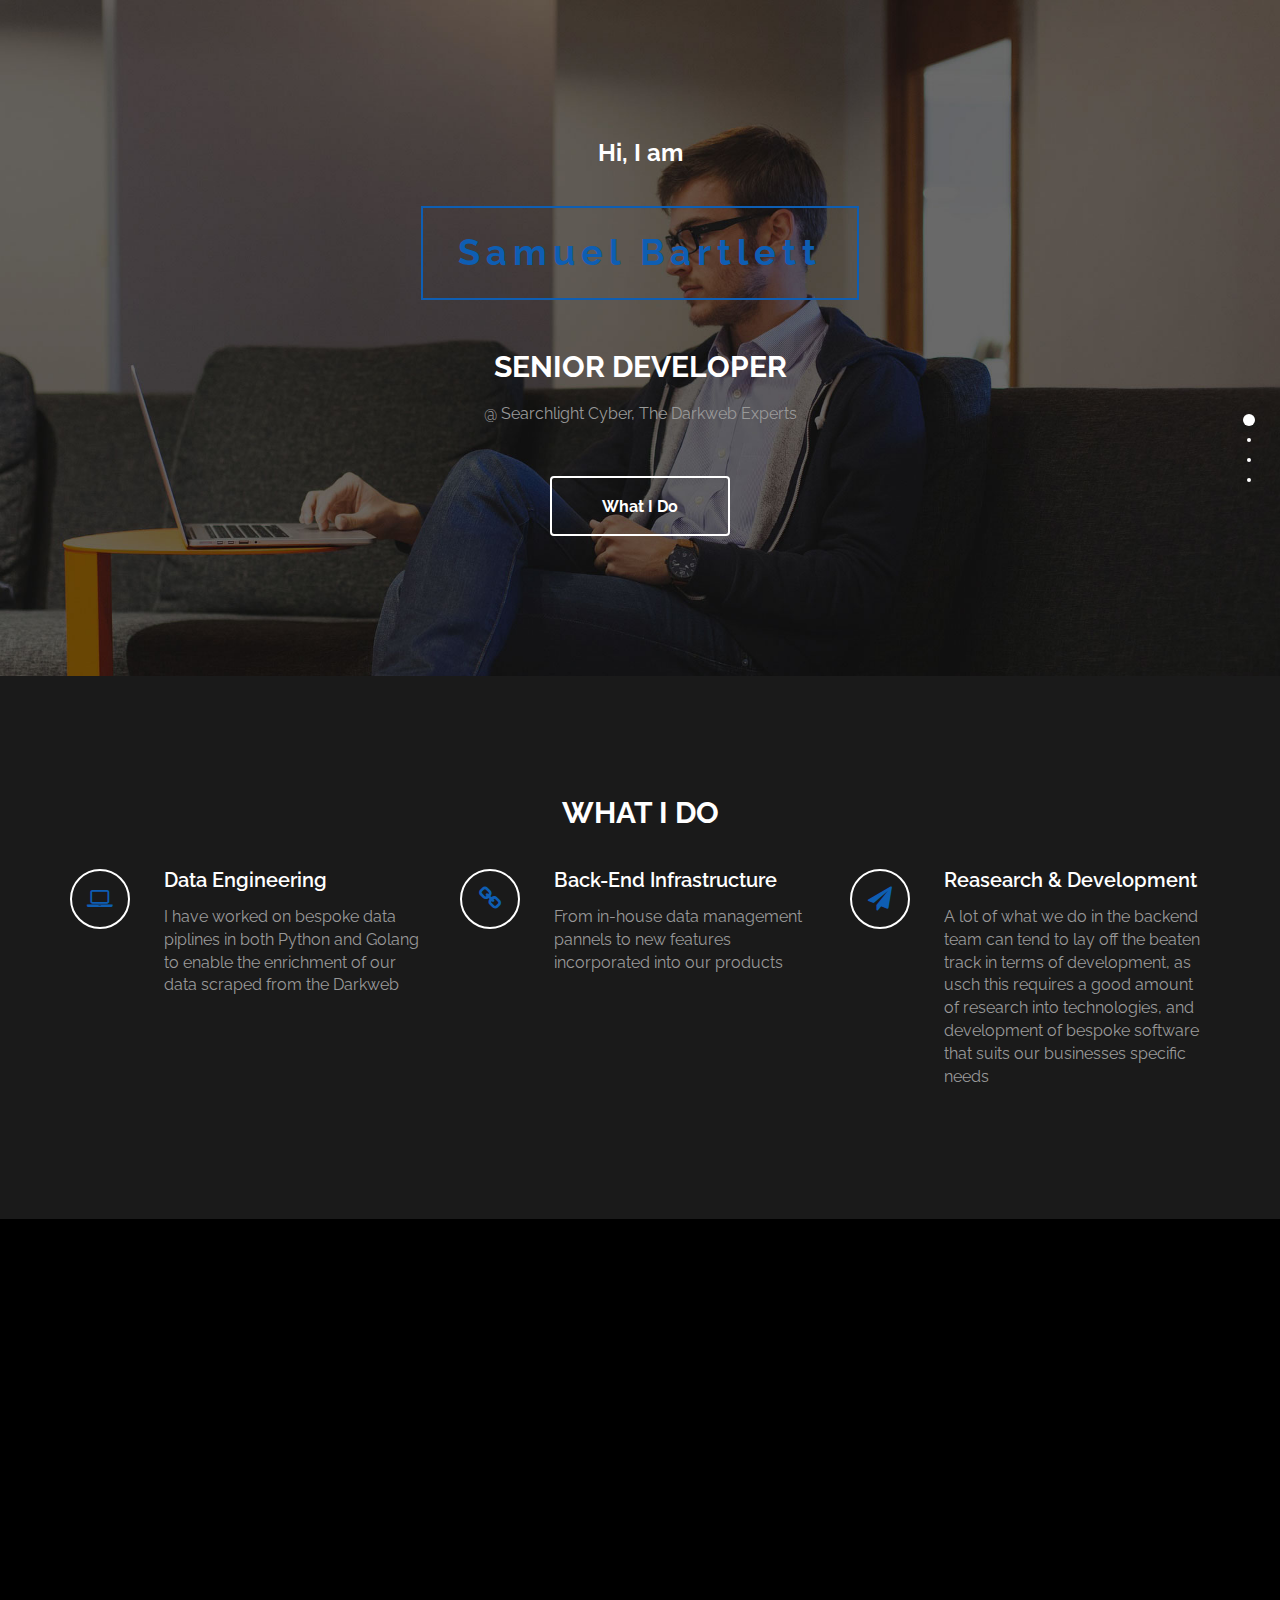
==== index.html @ 26bbbfbd "update project for github pages" ====
<html lang="en">
	<head>
		<meta charset="utf-8">

		<title>Samuel Bartlett</title>
		<meta name="keywords" content="">
		<meta name="description" content="">
        <meta name="author" content="templatemo">
        <!-- 
        Lavish HTML CSS Template
        https://templatemo.com/tm-458-lavish
        -->
        
		<meta http-equiv="X-UA-Compatible" content="IE=Edge">
		<meta http-equiv="Content-Type" content="text/html; charset=UTF-8" />
		<meta name="viewport" content="width=device-width, initial-scale=1">

		<!-- animate -->
		<link rel="stylesheet" href="css/animate.min.css">
		<!-- bootstrap -->
		<link rel="stylesheet" href="css/bootstrap.min.css">
		<!-- font-awesome -->
		<link rel="stylesheet" href="css/font-awesome.min.css">
		<!-- google font -->
		<link href='http://fonts.googleapis.com/css?family=Raleway:400,300,700,800' rel='stylesheet' type='text/css'>
		<!-- fullpage -->
		<link rel="stylesheet" href="css/jquery.fullPage.css">
		<!-- custom -->
		<link rel="stylesheet" href="css/templatemo-style.css">

	</head>
	<body>
<div id="fullpage">

	<!-- start home -->
	<div id="home" class="section">
		<div class="container">
			<div class="row">
				<div class="col-md-2"></div>
				<div class="col-md-8 wow fadeIn" data-wow-delay="0.9s">
					<h3>Hi, I am</h3>
					<h1>Samuel Bartlett</h1>
					<h2 class="rotate">SENIOR DEVELOPER, PROJECT LEADER, CYBER SECURITY ENTHUSIAST</h2>
					<p>@ Searchlight Cyber, The Darkweb Experts</p>
					<a href="#work" class="btn btn-default smoothScroll wow fadeInUp" data-wow-delay="1s">What I Do</a>
				</div>
				<div class="col-md-2"></div>
			</div>
		</div>
	</div>
	<!-- end home -->

	<!-- start work -->
	<div id="work" class="section">
		<div class="container">
			<div class="row">
				<div class="col-md-12 wow bounce">
					<h2>WHAT I DO</h2>
				</div>
			</div>  
			
			<div class="row">
				<div class="col-md-4 col-xs-11 wow fadeInUp" data-wow-delay="0.6s">
					<div class="media">
						<div class="media-object media-left">
							<i class="fa fa-laptop"></i>
						</div>
						<div class="media-body">
							<h3 class="media-heading">Data Engineering</h3>
							<p>I have worked on bespoke data piplines in both Python and Golang to enable the enrichment of our data scraped from the Darkweb</p>
						</div>
					</div>
				</div>
				
				<div class="col-md-4 col-xs-11 wow fadeInUp" data-wow-delay="0.6s">
					<div class="media">
						<div class="media-object media-left">
							<i class="fa fa-link"></i>
						</div>
						<div class="media-body">
							<h3 class="media-heading">Back-End Infrastructure</h3>
							<p>From in-house data management pannels to new features incorporated into our products</p>
						</div>
					</div>
				</div>
				
				<div class="col-md-4 col-xs-11 wow fadeInUp" data-wow-delay="0.6s">
					<div class="media">
						<div class="media-object media-left">
							<i class="fa fa-paper-plane"></i>
						</div>
						<div class="media-body">
							<h3 class="media-heading">Reasearch & Development</h3>
							<p>A lot of what we do in the backend team can tend to lay off the beaten track in terms of development, as usch this requires a good amount of research into technologies, and development of bespoke software that suits our businesses specific needs</p>
						</div>
					</div>
				</div>
				
			</div>
		</div>
	</div>
	<!-- end work -->

	<!-- start about -->
	<div id="about" class="section">
		<div class="container">
			<div class="row">
				<div class="col-md-6 col-xs-11 wow fadeInLeft" data-wow-delay="0.9s">
					<h2>ABOUT ME</h2>
					<h4>DESIGNER &AMP; DEVELOPER</h4>
					<p>Lorem ipsum dolor sit amet, consectetuer adipiscing elit, sed diam nonummy nibh euismod tincidunt ut laoreet. Dolore magna aliquam erat volutpat.</p>
					<p>Dolore magna aliquam erat volutpat. Lorem ipsum dolor sit amet, consectetuer adipiscing elit, sed diam nonummy nibh euismod tincidunt ut laoreet.</p>
				</div>
				<div class="col-md-6 col-xs-11 wow fadeInRight" data-wow-delay="0.9s">
					<span class="text-top">Python <small>95%</small></span>
						<div class="progress">
							<div class="progress-bar progress-bar-danger" role="progressbar" aria-valuenow="60" aria-valuemin="0" aria-valuemax="100" style="width: 95%;"></div>
						</div>
					<span>Golang <small>60%</small></span>
						<div class="progress">
							<div class="progress-bar progress-bar-danger" role="progressbar" aria-valuenow="60" aria-valuemin="0" aria-valuemax="100" style="width: 60%;"></div>
						</div>
					<span>Machine Learing <small>70%</small></span>
						<div class="progress">
							<div class="progress-bar progress-bar-danger" role="progressbar" aria-valuenow="60" aria-valuemin="0" aria-valuemax="100" style="width: 70%;"></div>
						</div>
					<span>Cyber Security <small>65%</small></span>
						<div class="progress">
							<div class="progress-bar progress-bar-danger" role="progressbar" aria-valuenow="60" aria-valuemin="0" aria-valuemax="100" style="width: 65%;"></div>
						</div>
					<span>Linux <small>75%</small></span>
					<div class="progress">
						<div class="progress-bar progress-bar-danger" role="progressbar" aria-valuenow="60" aria-valuemin="0" aria-valuemax="100" style="width: 75%;"></div>
					</div>
				</div>
			</div>
		</div>
	</div>
	<!-- end about -->

	<!-- start portfolio
	<div id="portfolio" class="section">
	<div class="container">
		<div class="row">
			<div class="col-md-12">
				<h2 class="wow bounce">PORTFOLIO</h2>
			</div>
			<div class="col-md-4 col-xs-6 wow fadeIn" data-wow-delay="0.6s">
				<div class="portfolio-thumb">
					<img src="images/portfolio-img1.jpg" class="img-responsive" alt="portfolio img">
						<div class="portfolio-overlay">
							<h4>Web Design</h4>
							<h5>Author: Cindy</h5>
						</div>
				</div>
			</div>
			<div class="col-md-4 col-xs-6 wow fadeIn" data-wow-delay="0.6s">
				<div class="portfolio-thumb">
					<img src="images/portfolio-img2.jpg" class="img-responsive" alt="portfolio img">
						<div class="portfolio-overlay">
							<h4>Web App</h4>
							<h5>Author: Linda</h5>
						</div>
				</div>
			</div>
			<div class="col-md-4 col-xs-6 wow fadeIn" data-wow-delay="0.6s">
				<div class="portfolio-thumb">
					<img src="images/portfolio-img3.jpg" class="img-responsive" alt="portfolio img">
						<div class="portfolio-overlay">
							<h4>Mobile App</h4>
							<h5>Author: Kate</h5>
						</div>
				</div>
			</div>
			<div class="col-md-6 col-xs-6 wow fadeIn" data-wow-delay="0.6s">
				<div class="portfolio-thumb">
					<img src="images/portfolio-img4.jpg" class="img-responsive" alt="portfolio img">
						<div class="portfolio-overlay">
							<h4>Old Artwork</h4>
							<h5>Author: Catherine</h5>
						</div>
				</div>
			</div>
			<div class="col-md-6 col-xs-6 wow fadeIn" data-wow-delay="0.6s">
				<div class="portfolio-thumb">
					<img src="images/portfolio-img5.jpg" class="img-responsive" alt="portfolio img">
						<div class="portfolio-overlay">
							<h4>New Animation</h4>
							<h5>Author: Kathy</h5>
						</div>
				</div>
			</div>
		</div>
	</div>
</div> --> 
<!-- end portfolio -->
 
	<!-- start contact -->
	<div id="contact" class="section">
		<div class="container">
			<div class="row">
				<div class="col-lg-5 col-lg-offset-1 col-md-6 wow fadeInUp" data-wow-delay="0.6s">
					<address>
						<p class="contact-title">CONTACT ME</p>
						<p><i class="fa fa-phone"></i> +447535347453</p>
						<p><i class="fa fa-envelope-o"></i> sam.bartlett8858@gmail.com</p>
						<p><i class="fa fa-map-marker"></i> West Sussex, United Kingdom</p>
					</address>
				</div>
				<div class="col-lg-6 col-md-6 col-xs-10 wow fadeInUp" data-wow-delay="0.6s">
					<form role="form" method="post" action="#">
						<input name="name" type="text" class="form-control" id="name" placeholder="Your Name">
						<input name="email" type="email" class="form-control" id="email" placeholder="Your Email">
						<textarea name="message" rows="5" class="form-control" id="message" placeholder="Your Message"></textarea>
						<input name="send" type="submit" class="form-control" id="send" value="SEND ME">
					</form>
				</div>
				<div class="col-md-1 col-sm-1"></div>
			</div>
		</div>
	</div>
	<!-- end contact -->

	<!-- start footer -->
	<footer>
		<div class="container">
			<div class="row">
				<div class="col-md-12 wow fadeIn" data-wow-delay="0.9s">
					<p>Copyright &copy; 2018 Lavish Personal Profile 
					
					. Designed by <a rel="nofollow noopener" href="https://templatemo.com">templatemo</a></p>
					<hr>
					<ul class="social-icon">
						<li><a href="#" class="fa fa-facebook"></a></li>
						<li><a href="#" class="fa fa-twitter"></a></li>
						<li><a href="#" class="fa fa-instagram"></a></li>
					</ul>
				</div>
			</div>
		</div>
	</footer>
	<!-- end footer -->

</div>

	<!-- jQuery -->
	<script src="scripts/jquery.js"></script>
	<!-- bootstrap -->
	<script src="scripts/bootstrap.min.js"></script>
	<!-- fullpage -->
	<script src="scripts/jquery.fullPage.js"></script>
	<!-- smoothScroll -->
	<script src="scripts/smoothscroll.js"></script>
	<!-- wow -->
	<script src="scripts/wow.min.js"></script>
	<!-- text rotater -->
	<script src="scripts/jquery.simple-text-rotator.js"></script>
	<!-- custom -->
	<script src="scripts/custom.js"></script>
{{end}}
---- css/templatemo-style.css ----
/*

Lavish HTML CSS Template

https://templatemo.com/tm-458-lavish
		
*/

body
{
	background: #000000;
	color: #999;
	font-family: 'Raleway', sans-serif;
	font-size: 16px;
	font-weight: 400;
}

/* start all section */
#home,
#home .fp-slide,
#home .fp-tableCell,

#work,
#work .fp-slide,
#work .fp-tableCell,

#about,
#about .fp-slide,
#about .fp-tableCell,

#contact,
#contact .fp-slide,
#contact .fp-tableCell,

#portfolio,
#portfolio .fp-slide,
#portfolio .fp-tableCell,

footer,
footer .fp-slide,
footer .fp-tableCell
{
    height: auto !important;
}

/* end all section */

/* start all heading */
h1,h2,h3,h4,h5
    {
        color: #ffffff;
        font-weight: bold;
    }
/* end all heading */

/* start all section */
#work, #about, #portfolio, #contact
    {
        padding-top: 100px;
        padding-bottom: 120px;
    }
/* end all section */

/* start simpletextrotator */
.rotating {
  display: inline-block;
  -webkit-transform-style: preserve-3d;
  -moz-transform-style: preserve-3d;
  -ms-transform-style: preserve-3d;
  -o-transform-style: preserve-3d;
  transform-style: preserve-3d;
  -webkit-transform: rotateX(0) rotateY(0) rotateZ(0);
  -moz-transform: rotateX(0) rotateY(0) rotateZ(0);
  -ms-transform: rotateX(0) rotateY(0) rotateZ(0);
  -o-transform: rotateX(0) rotateY(0) rotateZ(0);
  transform: rotateX(0) rotateY(0) rotateZ(0);
  -webkit-transition: 0.5s;
  -moz-transition: 0.5s;
  -ms-transition: 0.5s;
  -o-transition: 0.5s;
  transition: 0.5s;
  -webkit-transform-origin-x: 50%;
}

.rotating.flip {
  position: relative;
}

.rotating .front, .rotating .back {
  left: 0;
  top: 0;
  -webkit-backface-visibility: hidden;
  -moz-backface-visibility: hidden;
  -ms-backface-visibility: hidden;
  -o-backface-visibility: hidden;
  backface-visibility: hidden;
}

.rotating .front {
  position: absolute;
  display: inline-block;
  -webkit-transform: translate3d(0,0,1px);
  -moz-transform: translate3d(0,0,1px);
  -ms-transform: translate3d(0,0,1px);
  -o-transform: translate3d(0,0,1px);
  transform: translate3d(0,0,1px);
}

.rotating.flip .front {
  z-index: 1;
}

.rotating .back {
  display: block;
  opacity: 0;
}

.rotating.spin {
  -webkit-transform: rotate(360deg) scale(0);
  -moz-transform: rotate(360deg) scale(0);
  -ms-transform: rotate(360deg) scale(0);
  -o-transform: rotate(360deg) scale(0);
  transform: rotate(360deg) scale(0);
}

.rotating.flip .back {
  z-index: 2;
  display: block;
  opacity: 1;
  
  -webkit-transform: rotateY(180deg) translate3d(0,0,0);
  -moz-transform: rotateY(180deg) translate3d(0,0,0);
  -ms-transform: rotateY(180deg) translate3d(0,0,0);
  -o-transform: rotateY(180deg) translate3d(0,0,0);
  transform: rotateY(180deg) translate3d(0,0,0);
}

.rotating.flip.up .back {
  -webkit-transform: rotateX(180deg) translate3d(0,0,0);
  -moz-transform: rotateX(180deg) translate3d(0,0,0);
  -ms-transform: rotateX(180deg) translate3d(0,0,0);
  -o-transform: rotateX(180deg) translate3d(0,0,0);
  transform: rotateX(180deg) translate3d(0,0,0);
}

.rotating.flip.cube .front {
  -webkit-transform: translate3d(0,0,100px) scale(0.9,0.9);
  -moz-transform: translate3d(0,0,100px) scale(0.85,0.85);
  -ms-transform: translate3d(0,0,100px) scale(0.85,0.85);
  -o-transform: translate3d(0,0,100px) scale(0.85,0.85);
  transform: translate3d(0,0,100px) scale(0.85,0.85);
}

.rotating.flip.cube .back {
  -webkit-transform: rotateY(180deg) translate3d(0,0,100px) scale(0.9,0.9);
  -moz-transform: rotateY(180deg) translate3d(0,0,100px) scale(0.85,0.85);
  -ms-transform: rotateY(180deg) translate3d(0,0,100px) scale(0.85,0.85);
  -o-transform: rotateY(180deg) translate3d(0,0,100px) scale(0.85,0.85);
  transform: rotateY(180deg) translate3d(0,0,100px) scale(0.85,0.85);
}

.rotating.flip.cube.up .back {
  -webkit-transform: rotateX(180deg) translate3d(0,0,100px) scale(0.9,0.9);
  -moz-transform: rotateX(180deg) translate3d(0,0,100px) scale(0.85,0.85);
  -ms-transform: rotateX(180deg) translate3d(0,0,100px) scale(0.85,0.85);
  -o-transform: rotateX(180deg) translate3d(0,0,100px) scale(0.85,0.85);
  transform: rotateX(180deg) translate3d(0,0,100px) scale(0.85,0.85);
}
/* end simpletextrotator */

/* start home */       
#home
	{
        background: url('../images/home-bg.jpg');
        background-size: cover;
        background-repeat: no-repeat;
        padding-top: 120px;
        padding-bottom: 140px;
        text-align: center;
	}
#home h1
    {
        border: 2px solid #0e5eb3;
        color: #0e5eb3;
        display: inline-block;
        letter-spacing: 6px;
        padding: 25px 35px;
        margin: 30px 0;
    }
#home h2
    {
        padding-bottom: 10px;
    }
#home .btn
    {
        background: transparent;
        border: 2px solid #ffffff;
        color: #ffffff;
        font-size: 16px;
        font-weight: bold;
        width: 180px;
        height: 60px;
        margin-top: 40px;
        padding-top: 18px;
        transition: all 0.4s ease-in-out;
    }
#home .btn:hover
    {
        background: #0e5eb3;
        border-color: transparent;
    }
/* end home */

/* start work */
#work
    {
        background: #1a1a1a;
    }
#work h2
    {
        text-align: center;
    }

#work .media
    {
      margin-top: 30px;
    }
	
#work .media .fa
    {
        border: 2px solid #ffffff;
        border-radius: 50%;
        color: #0e5eb3;
        font-size: 24px;
        margin-right: 24px;
        width: 60px;
        height: 60px;
        line-height: 55px;
        text-align: center;
        vertical-align: middle;
        transition: all 0.4s ease-in;
    }
#work .media .fa:hover
    {
        background: #ffffff;
        cursor: pointer;
    }
#work .media .media-heading
    {
        font-weight: 600;
        font-size: 20px;
        padding-bottom: 10px;
    }
/* end work */

/* start about */
#about h4
    {
        padding: 15px 0;
		color: #0e5eb3;
    }
#about .progress
    {
        border-radius: 4px;
        background: #ffffff;
        height: 4px;
    }
#about .progress .progress-bar-danger
    {
        background: #0e5eb3;
    }
#about .text-top
    {
        padding-top: 50px;
    }
#about span
    {
        color: #ffffff;
        font-weight: bold;
        display: block;
        padding-bottom: 6px;
    }
#about small
    {
        font-weight: bold;
        float: right;
    }
/* end about */

/* start portfolio */
#portfolio
    {
        background: #1a1a1a;
        text-align: center;
    }
#portfolio h2
    {
        padding-bottom: 30px;
    }
#portfolio .portfolio-thumb
    {
        overflow: hidden;
        position: relative;
        margin-bottom: 30px;
    }
#portfolio .portfolio-thumb .portfolio-overlay
    {
        background: #0e5eb3;
        top: 0;
        left: 0;
        right: 0;
        bottom: 0;
        opacity: 0;
        width: 100%;
        height: 100%;
        position: absolute;
        padding-top: 60px;
        transition: all 0.4s ease-in-out;
    }
#portfolio .portfolio-thumb:hover .portfolio-overlay
    {
        cursor: pointer;
        opacity: 0.8;
        transform: scale(0.9);
    }
/* end portfolio */

/* start contact */

#contact address
    {
      padding-bottom: 18px;
    }
	
#contact .contact-title
    {
		font-size: 24px;
		font-weight: bold;
        padding-bottom: 20px;
		color: #ffffff;
    }
#contact .fa
    {
        border: 2px solid #ffffff;
        border-radius: 50%;
        color: #0e5eb3;
        width: 50px;
        height: 50px;
        line-height: 45px;
        text-align: center;
        margin-right: 20px;
    }
#contact .form-control
    {
        background: transparent;
        border: 2px solid #999;
        border-radius: 0;
        box-shadow: none;
        color: #ffffff;
        margin-bottom: 20px;
    }
#contact input
    {
        height: 50px;
    }
#contact input[type="submit"]
    {
        background: #0e5eb3;
        border: 2px solid transparent;
        color: #ffffff;
        font-weight: bold;
        transition: all 0.4s ease-in-out;
    }
#contact input[type="submit"]:hover
    {
        background: #ffffff;
        color: #0e5eb3;
    }
/* end contact */

/* start footer */
footer
    {
        border-top: 1px solid #090909;
        text-align: center;
        padding-top: 40px;
        padding-bottom: 20px;
    }
footer hr
    {
        width: 100px;
    }
/* end footer */

/* start social icon */
.social-icon
    {
        position: relative;
        padding: 0;
        margin: 0;
    }
.social-icon li
    {
        display: inline-block;
        list-style: none;
    }
.social-icon li a
    {
        border-radius: 50%;
        color: #606060;
        text-decoration: none;
        transition: all 0.4s ease-in-out;
        text-align: center;
        margin-right: 10px;
    }
.social-icon li a:hover
    {
        color: #0e5eb3;
    }
/* end social icon */
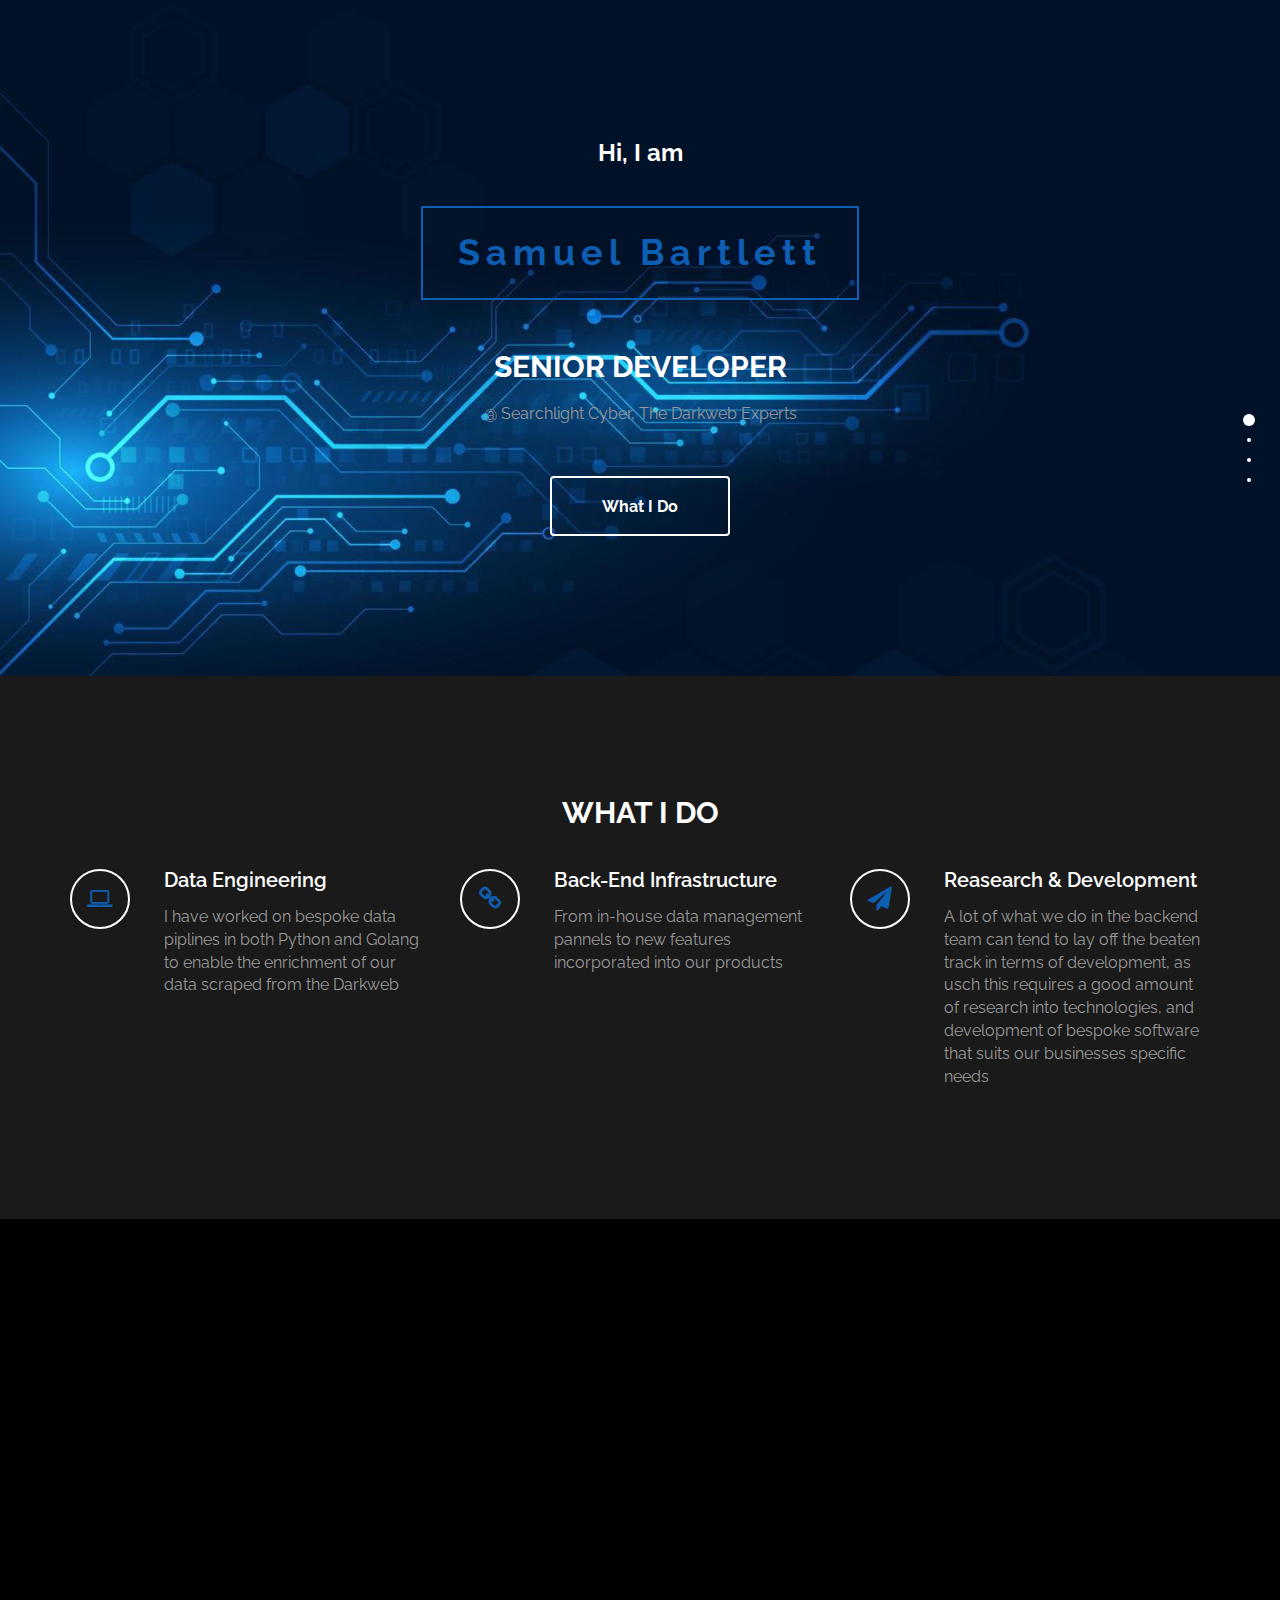
==== commit ee77c1d8: "update about section" ====
--- a/index.html
+++ b/index.html
@@ -107,9 +107,10 @@
 			<div class="row">
 				<div class="col-md-6 col-xs-11 wow fadeInLeft" data-wow-delay="0.9s">
 					<h2>ABOUT ME</h2>
-					<h4>DESIGNER &AMP; DEVELOPER</h4>
-					<p>Lorem ipsum dolor sit amet, consectetuer adipiscing elit, sed diam nonummy nibh euismod tincidunt ut laoreet. Dolore magna aliquam erat volutpat.</p>
-					<p>Dolore magna aliquam erat volutpat. Lorem ipsum dolor sit amet, consectetuer adipiscing elit, sed diam nonummy nibh euismod tincidunt ut laoreet.</p>
+					<h4>DEVELOPER</h4>
+					<p>I am a Senior Developer holding a 2:1 classification in Software Engineering from the University of Portsmouth. Since Joining the team @ Searchlight Cyber I have quickly proven myself to be a capable and dependable member of the team, throguh the diagnosis and patching of issues in an importnat part of our infrastructure.</p>
+					<p>Since those early days I have taken on more responsibilities, as well as high importance solo-projects that will further the capabilities of our products.</p>
+					<p>I have learnt a great deal since starting here, and enjoy putting my skills to the test against new problems on a regular basis.</p>	
 				</div>
 				<div class="col-md-6 col-xs-11 wow fadeInRight" data-wow-delay="0.9s">
 					<span class="text-top">Python <small>95%</small></span>
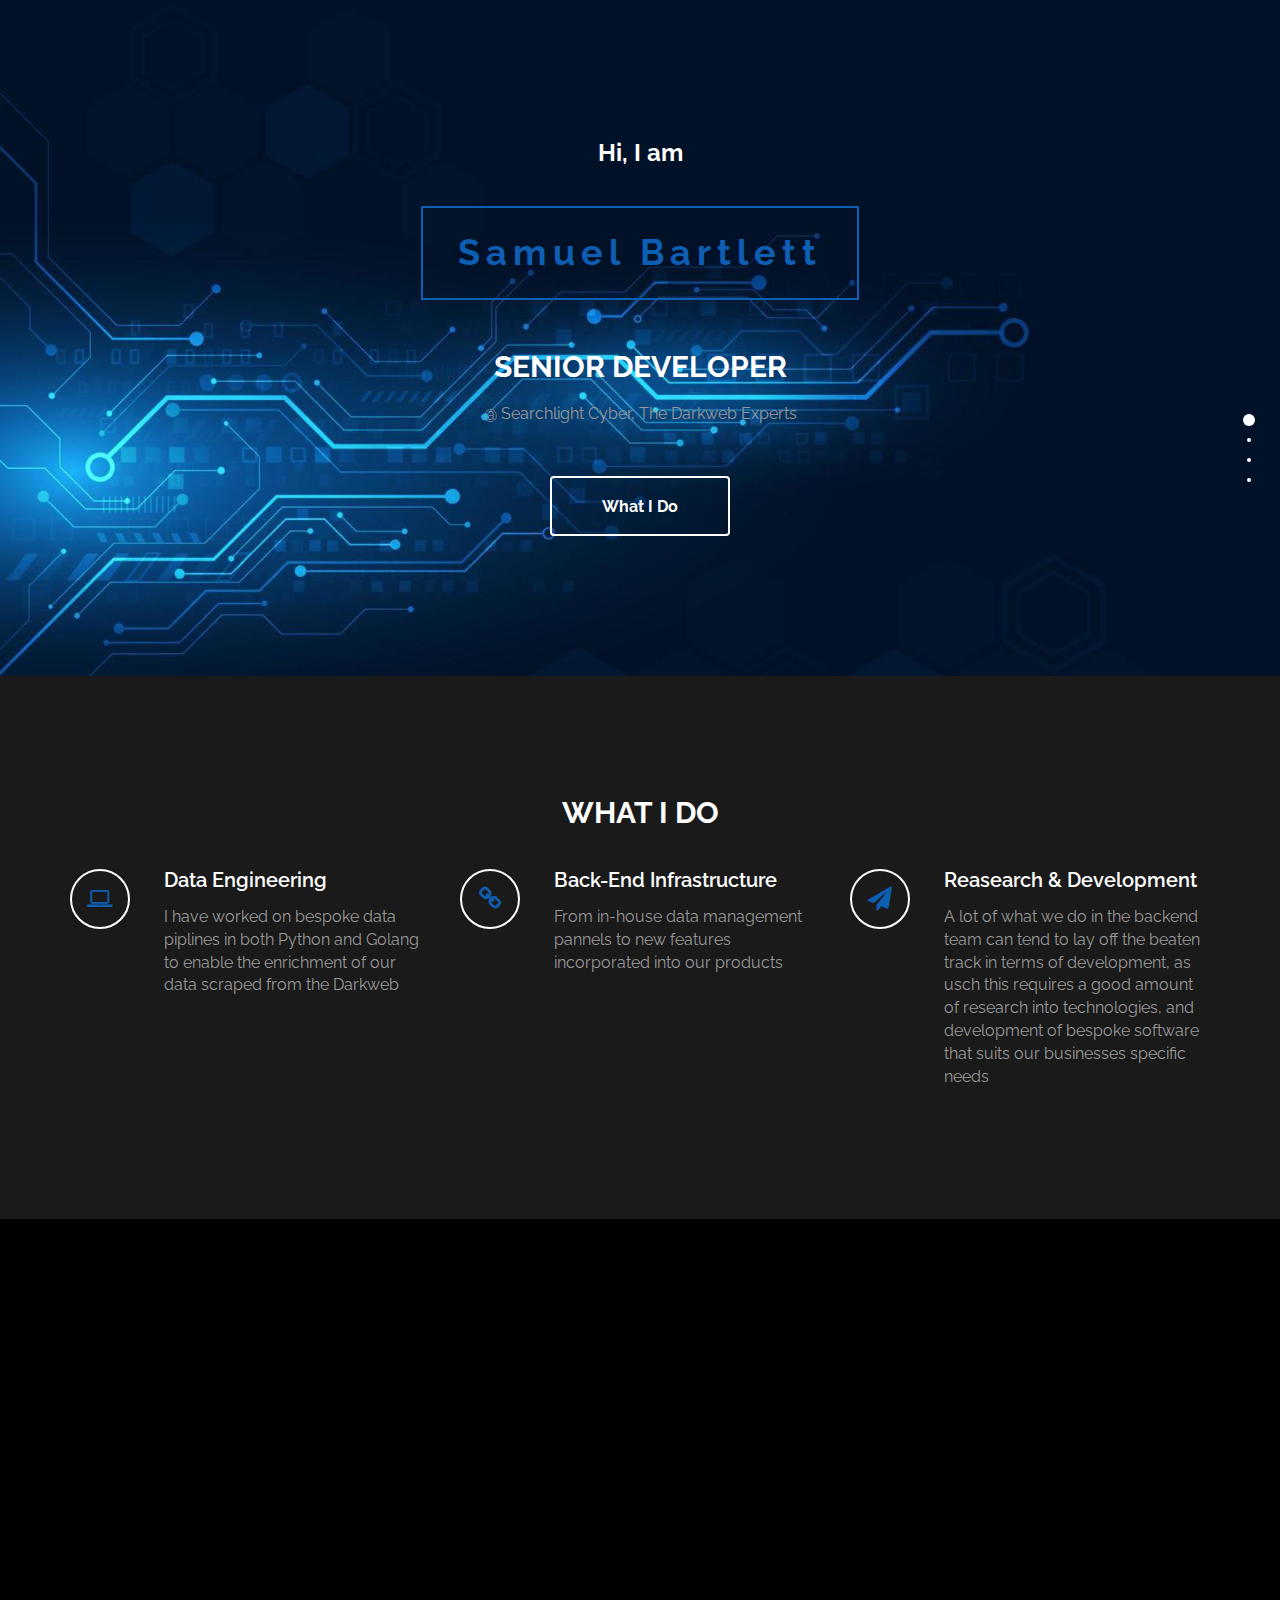
==== commit 38043a21: "remove contact me form and social media icons" ====
--- a/index.html
+++ b/index.html
@@ -208,14 +208,7 @@
 						<p><i class="fa fa-map-marker"></i> West Sussex, United Kingdom</p>
 					</address>
 				</div>
-				<div class="col-lg-6 col-md-6 col-xs-10 wow fadeInUp" data-wow-delay="0.6s">
-					<form role="form" method="post" action="#">
-						<input name="name" type="text" class="form-control" id="name" placeholder="Your Name">
-						<input name="email" type="email" class="form-control" id="email" placeholder="Your Email">
-						<textarea name="message" rows="5" class="form-control" id="message" placeholder="Your Message"></textarea>
-						<input name="send" type="submit" class="form-control" id="send" value="SEND ME">
-					</form>
-				</div>
+				
 				<div class="col-md-1 col-sm-1"></div>
 			</div>
 		</div>
@@ -231,11 +224,7 @@
 					
 					. Designed by <a rel="nofollow noopener" href="https://templatemo.com">templatemo</a></p>
 					<hr>
-					<ul class="social-icon">
-						<li><a href="#" class="fa fa-facebook"></a></li>
-						<li><a href="#" class="fa fa-twitter"></a></li>
-						<li><a href="#" class="fa fa-instagram"></a></li>
-					</ul>
+					
 				</div>
 			</div>
 		</div>
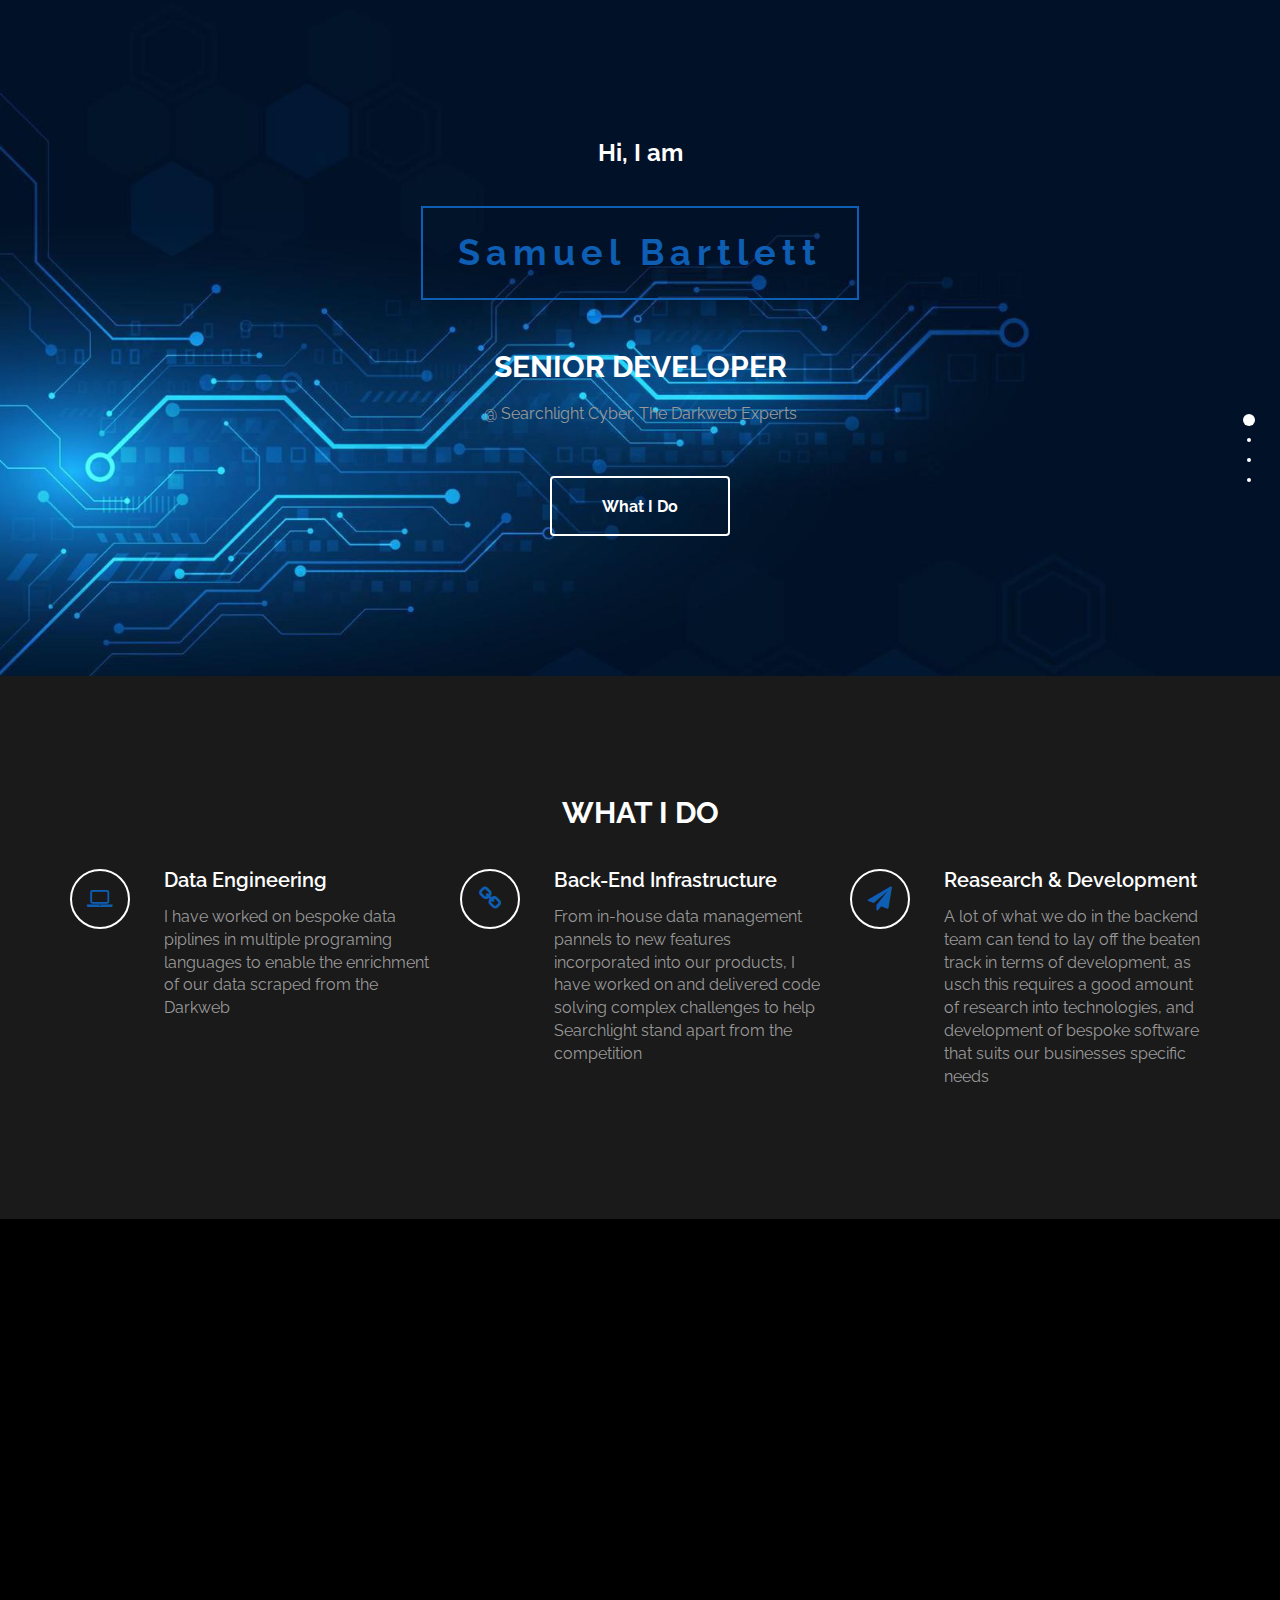
==== commit c5168572: "update profile" ====
--- a/index.html
+++ b/index.html
@@ -40,7 +40,7 @@
 				<div class="col-md-8 wow fadeIn" data-wow-delay="0.9s">
 					<h3>Hi, I am</h3>
 					<h1>Samuel Bartlett</h1>
-					<h2 class="rotate">SENIOR DEVELOPER, PROJECT LEADER, CYBER SECURITY ENTHUSIAST</h2>
+					<h2 class="rotate">SENIOR DEVELOPER, (ISC)² MEMBER, CYBER SECURITY ENTHUSIAST</h2>
 					<p>@ Searchlight Cyber, The Darkweb Experts</p>
 					<a href="#work" class="btn btn-default smoothScroll wow fadeInUp" data-wow-delay="1s">What I Do</a>
 				</div>
@@ -67,7 +67,7 @@
 						</div>
 						<div class="media-body">
 							<h3 class="media-heading">Data Engineering</h3>
-							<p>I have worked on bespoke data piplines in both Python and Golang to enable the enrichment of our data scraped from the Darkweb</p>
+							<p>I have worked on bespoke data piplines in multiple programing languages to enable the enrichment of our data scraped from the Darkweb</p>
 						</div>
 					</div>
 				</div>
@@ -79,7 +79,7 @@
 						</div>
 						<div class="media-body">
 							<h3 class="media-heading">Back-End Infrastructure</h3>
-							<p>From in-house data management pannels to new features incorporated into our products</p>
+							<p>From in-house data management pannels to new features incorporated into our products, I have worked on and delivered code solving complex challenges to help Searchlight stand apart from the competition</p>
 						</div>
 					</div>
 				</div>
@@ -110,7 +110,8 @@
 					<h4>DEVELOPER</h4>
 					<p>I am a Senior Developer holding a 2:1 classification in Software Engineering from the University of Portsmouth. Since Joining the team @ Searchlight Cyber I have quickly proven myself to be a capable and dependable member of the team, throguh the diagnosis and patching of issues in an importnat part of our infrastructure.</p>
 					<p>Since those early days I have taken on more responsibilities, as well as high importance solo-projects that will further the capabilities of our products.</p>
-					<p>I have learnt a great deal since starting here, and enjoy putting my skills to the test against new problems on a regular basis.</p>	
+					<p>I have learnt a great deal since starting here, and enjoy putting my skills to the test against new problems on a regular basis.</p>
+					<p>More recently, I have achieved my (ISC)² Certified in Cybersecurity accreditation, further expanding my understanding of cyber security</p>	
 				</div>
 				<div class="col-md-6 col-xs-11 wow fadeInRight" data-wow-delay="0.9s">
 					<span class="text-top">Python <small>95%</small></span>
